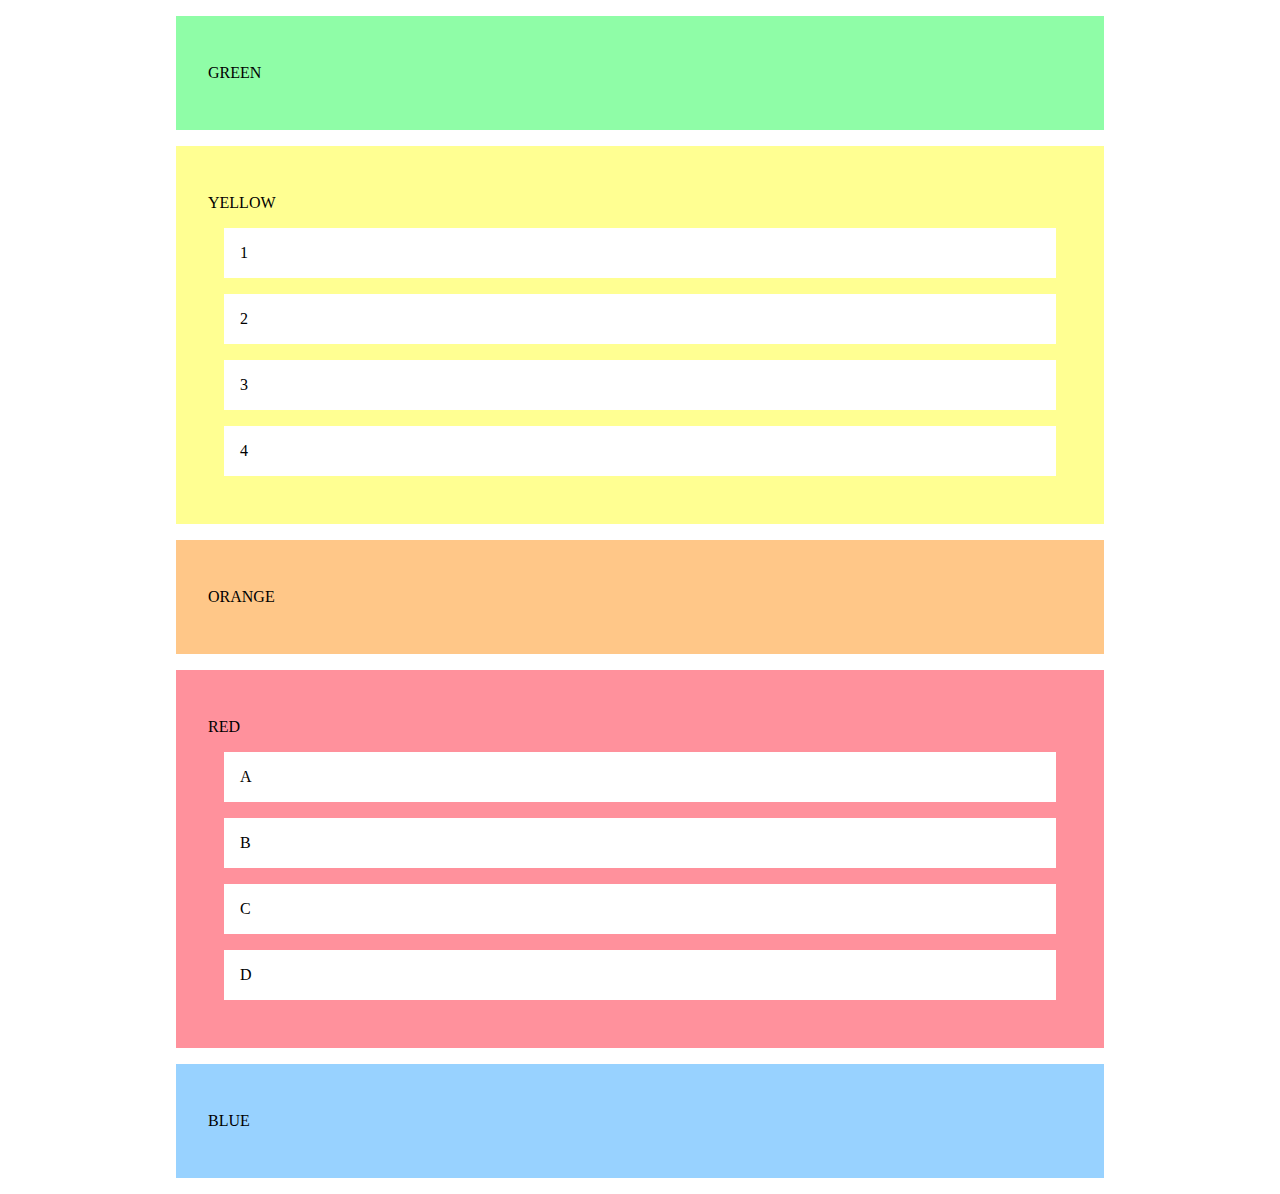
==== esercizio-10/GridProperties/index.html @ a6d0df15 "fixed errors" ====
<!DOCTYPE html>
<html lang="en">

<head>
  <meta charset="UTF-8">
  <meta http-equiv="X-UA-Compatible" content="IE=edge">
  <meta name="viewport" content="width=device-width, initial-scale=1.0">
  <title>Blocks</title>
  <link rel="stylesheet" href="start.css">
  <link rel="stylesheet" href="style.css">
</head>

<body>
  <section id="green">
    <p>GREEN</p>
  </section>
  <section id="yellow">
    <p>YELLOW</p>
    <ul>
      <li>1</li>
      <li>2</li>
      <li>3</li>
      <li>4</li>
    </ul>
  </section>
  <section id="orange">
    <p>ORANGE</p>
  </section>
  <section id="red">
    <p>RED</p>
    <ul>
      <li>A</li>
      <li>B</li>
      <li>C</li>
      <li>D</li>
    </ul>
  </section>
  <section id="blue">
    <p>BLUE</p>
  </section>
</body>

</html>
---- esercizio-10/GridProperties/style.css ----
body {
  width: 60em;
  margin: 0 auto;
}

section {
  padding: 2em;
  margin: 1em;
}

#green {
  background-color: #8ffda7;
}

#orange {
  background-color: #ffc788;
}

#yellow {
  background-color: #ffff92;
}

#red {
  background-color: #ff919c;
}

#blue {
  background-color: #98d2ff;
}

ul {
  padding: 0;
}

li {
  background-color: white;
  padding: 1em;
  display: block;
  margin: 1em;
}
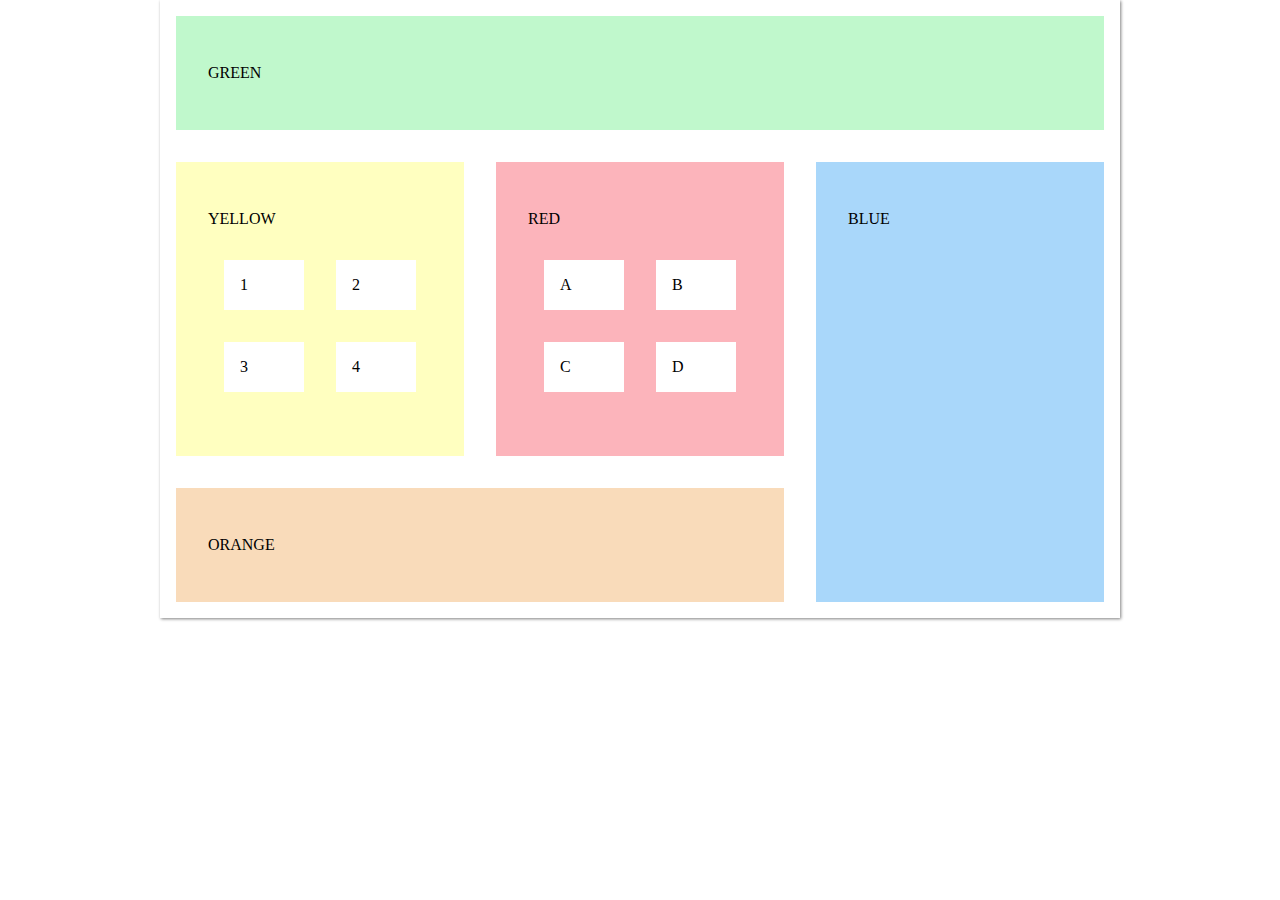
==== commit a8ef4a5c: "fixed files" ====
--- a/esercizio-10/GridProperties/index.html
+++ b/esercizio-10/GridProperties/index.html
@@ -6,7 +6,6 @@
   <meta http-equiv="X-UA-Compatible" content="IE=edge">
   <meta name="viewport" content="width=device-width, initial-scale=1.0">
   <title>Blocks</title>
-  <link rel="stylesheet" href="start.css">
   <link rel="stylesheet" href="style.css">
 </head>
 
--- a/esercizio-10/GridProperties/style.css
+++ b/esercizio-10/GridProperties/style.css
@@ -1,6 +1,9 @@
 body {
   width: 60em;
   margin: 0 auto;
+  display: grid;
+  grid-template-columns: repeat(3, 1fr);
+  box-shadow: 1px 1px 3px gray;
 }
 
 section {
@@ -9,27 +12,39 @@
 }
 
 #green {
-  background-color: #8ffda7;
+  background-color: #c0f8cc;
+  grid-row: 1;
+  grid-column-start: 1;
+  grid-column-end: 4;
 }
 
 #orange {
-  background-color: #ffc788;
+  background-color: #f9dbba;
+  grid-row: 3;
+  grid-column-start: 1;
+  grid-column-end: 3;
 }
 
 #yellow {
-  background-color: #ffff92;
+  background-color: #ffffc0;
+  grid-row: 2;
 }
 
 #red {
-  background-color: #ff919c;
+  background-color: #fcb4bb;
+  grid-row: 2;
 }
 
 #blue {
-  background-color: #98d2ff;
+  background-color: #a9d7fa;
+  grid-row: 2;
+  grid-row-end: 4;
 }
 
 ul {
   padding: 0;
+  display: grid;
+  grid-template-columns: 1fr 1fr;
 }
 
 li {
